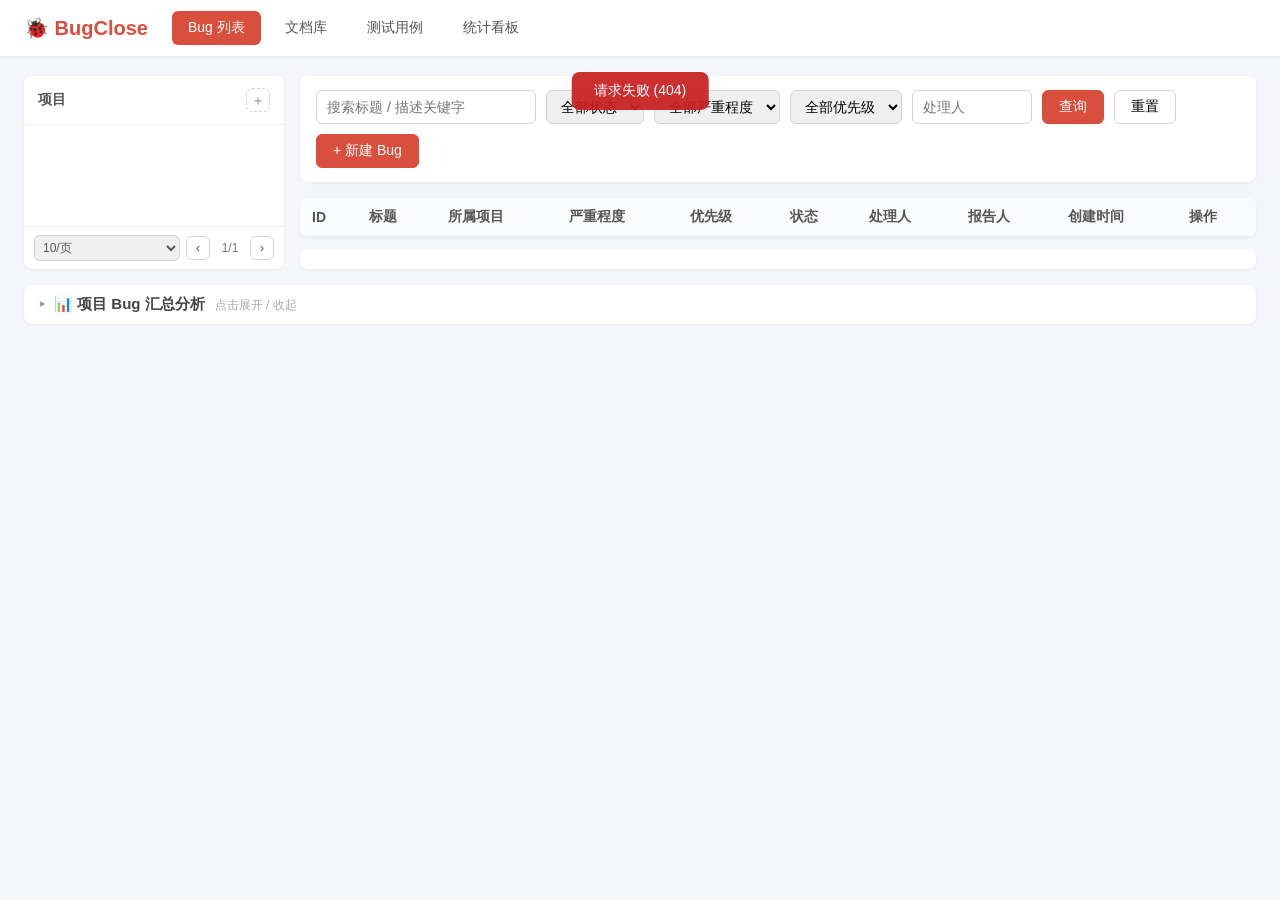
==== src/main/resources/static/index.html @ 5cdb2de3 "新增测试用例管理模块（含CSV导入、表单式详情、ESC快捷键） 后端：新增 com.bugclose.testcase 包四件套（实体/Repository/Service/Controller），/" ====
<!DOCTYPE html>
<html lang="zh-CN">
<head>
  <meta charset="UTF-8">
  <meta name="viewport" content="width=device-width, initial-scale=1.0">
  <title>BugClose - Bug 管理系统</title>
  <link rel="stylesheet" href="css/style.css?v=20260733">
</head>
<body>
  <header class="topbar">
    <h1>🐞 BugClose</h1>
    <nav>
      <button class="nav-btn active" data-view="list">Bug 列表</button>
      <button class="nav-btn" data-view="docs">文档库</button>
      <button class="nav-btn" data-view="cases">测试用例</button>
      <button class="nav-btn" data-view="dashboard">统计看板</button>
    </nav>
  </header>

  <!-- Bug 列表视图：左侧项目栏 + 右侧列表，下方项目汇总分析 -->
  <main id="viewList" class="view view-wide">
    <div class="view-with-sidebar">
    <aside class="proj-sidebar">
      <div class="proj-sidebar-head">
        <span>项目</span>
        <button id="btnNewProject" class="proj-add-btn" title="新建项目">＋</button>
      </div>
      <ul id="projList" class="proj-list"></ul>
      <div class="proj-pager">
        <select id="projPageSize" title="每页条数">
          <option value="10" selected>10/页</option>
          <option value="20">20/页</option>
          <option value="50">50/页</option>
        </select>
        <button id="projPrev" title="上一页">‹</button>
        <span id="projPageInfo">1/1</span>
        <button id="projNext" title="下一页">›</button>
      </div>
    </aside>

    <div class="list-main">
    <section class="filter-bar">
      <input type="text" id="fKeyword" placeholder="搜索标题 / 描述关键字">
      <select id="fStatus">
        <option value="">全部状态</option>
        <option value="NEW">新建</option>
        <option value="IN_PROGRESS">处理中</option>
        <option value="RESOLVED">已解决</option>
        <option value="CLOSED">已关闭</option>
      </select>
      <select id="fSeverity">
        <option value="">全部严重程度</option>
        <option value="CRITICAL">致命</option>
        <option value="HIGH">严重</option>
        <option value="MEDIUM">一般</option>
        <option value="LOW">轻微</option>
      </select>
      <select id="fPriority">
        <option value="">全部优先级</option>
        <option value="URGENT">紧急</option>
        <option value="HIGH">高</option>
        <option value="MEDIUM">中</option>
        <option value="LOW">低</option>
      </select>
      <input type="text" id="fAssignee" placeholder="处理人">
      <button id="btnSearch" class="btn btn-primary">查询</button>
      <button id="btnReset" class="btn">重置</button>
      <button id="btnNew" class="btn btn-primary">+ 新建 Bug</button>
    </section>

    <table class="bug-table">
      <thead>
        <tr>
          <th>ID</th>
          <th>标题</th>
          <th>所属项目</th>
          <th>严重程度</th>
          <th>优先级</th>
          <th>状态</th>
          <th>处理人</th>
          <th>报告人</th>
          <th>创建时间</th>
          <th>操作</th>
        </tr>
      </thead>
      <tbody id="bugTbody"></tbody>
    </table>
    <div id="bugPager" class="pager"></div>
    </div>
    </div>

    <!-- 项目 Bug 汇总分析（默认折叠，避免撑高页面） -->
    <details class="proj-summary">
      <summary>📊 项目 Bug 汇总分析<span class="summary-hint">点击展开 / 收起</span></summary>
      <div class="chart-grid">
        <section class="chart-box">
          <h3>各项目 Bug 数量</h3>
          <div id="chartProjCount" class="bar-chart"></div>
        </section>
        <section class="chart-box">
          <h3>各项目状态构成</h3>
          <div id="chartProjStatus" class="bar-chart"></div>
        </section>
        <section class="chart-box">
          <h3>各项目严重程度构成</h3>
          <div id="chartProjSeverity" class="bar-chart"></div>
        </section>
      </div>
    </details>
  </main>

  <!-- 统计看板视图 -->
  <main id="viewDashboard" class="view hidden">
    <section class="stat-cards" id="statCards"></section>
    <div class="chart-grid">
      <section class="chart-box">
        <h3>按状态分布</h3>
        <div id="chartStatus" class="bar-chart"></div>
      </section>
      <section class="chart-box">
        <h3>按严重程度分布</h3>
        <div id="chartSeverity" class="bar-chart"></div>
      </section>
      <section class="chart-box">
        <h3>按处理人分布</h3>
        <div id="chartAssignee" class="bar-chart"></div>
      </section>
    </div>
  </main>

  <!-- 文档库视图 -->
  <main id="viewDocs" class="view view-wide hidden">
    <div class="view-with-sidebar">
    <aside class="proj-sidebar">
      <div class="proj-sidebar-head">
        <span>项目</span>
        <button id="btnDocNewProject" class="proj-add-btn" title="新建项目">＋</button>
      </div>
      <ul id="docProjList" class="proj-list"></ul>
      <div class="proj-pager">
        <select id="docProjPageSize" title="每页条数">
          <option value="10" selected>10/页</option>
          <option value="20">20/页</option>
          <option value="50">50/页</option>
        </select>
        <button id="docProjPrev" title="上一页">‹</button>
        <span id="docProjPageInfo">1/1</span>
        <button id="docProjNext" title="下一页">›</button>
      </div>
    </aside>

    <div class="list-main">
    <section class="filter-bar">
      <input type="text" id="dKeyword" placeholder="搜索文档名称 / 说明关键字">
      <select id="dProject">
        <option value="">全部项目</option>
      </select>
      <select id="dCategory">
        <option value="">全部分类</option>
        <option value="REQUIREMENT">需求文档</option>
        <option value="DESIGN">设计文档</option>
        <option value="TEST">测试文档</option>
        <option value="MANUAL">操作手册</option>
        <option value="MEETING">会议纪要</option>
        <option value="OTHER">其他</option>
      </select>
      <button id="btnDocSearch" class="btn btn-primary">查询</button>
      <button id="btnDocReset" class="btn">重置</button>
      <button id="btnDocNew" class="btn btn-primary">+ 上传文档</button>
    </section>

    <table class="bug-table">
      <thead>
        <tr>
          <th class="seq-col">序号</th>
          <th>文档名称</th>
          <th>所属项目</th>
          <th>分类</th>
          <th>最新版本</th>
          <th>文件大小</th>
          <th>上传人</th>
          <th>更新时间</th>
          <th>操作</th>
        </tr>
      </thead>
      <tbody id="docTbody"></tbody>
    </table>
    <div id="docPager" class="pager"></div>
    </div>
    </div>

    <!-- 文档汇总分析（默认折叠，避免撑高页面） -->
    <details class="proj-summary">
      <summary>📊 文档汇总分析<span class="summary-hint">点击展开 / 收起</span></summary>
      <div class="chart-grid">
        <section class="chart-box">
          <h3>按分类分布</h3>
          <div id="chartDocCategory" class="bar-chart"></div>
        </section>
        <section class="chart-box">
          <h3>各项目文档数量</h3>
          <div id="chartDocProjCount" class="bar-chart"></div>
        </section>
        <section class="chart-box">
          <h3>各项目分类构成</h3>
          <div id="chartDocProjCategory" class="bar-chart"></div>
        </section>
      </div>
    </details>
  </main>

  <!-- 测试用例视图 -->
  <main id="viewCases" class="view view-wide hidden">
    <div class="view-with-sidebar">
    <aside class="proj-sidebar">
      <div class="proj-sidebar-head">
        <span>项目</span>
        <button id="btnCaseNewProject" class="proj-add-btn" title="新建项目">＋</button>
      </div>
      <ul id="caseProjList" class="proj-list"></ul>
      <div class="proj-pager">
        <select id="caseProjPageSize" title="每页条数">
          <option value="10" selected>10/页</option>
          <option value="20">20/页</option>
          <option value="50">50/页</option>
        </select>
        <button id="caseProjPrev" title="上一页">‹</button>
        <span id="caseProjPageInfo">1/1</span>
        <button id="caseProjNext" title="下一页">›</button>
      </div>
    </aside>

    <div class="list-main">
    <section class="filter-bar">
      <input type="text" id="cKeyword" placeholder="搜索用例标题 / 模块关键字">
      <select id="cProject">
        <option value="">全部项目</option>
      </select>
      <select id="cStatus">
        <option value="">全部执行状态</option>
        <option value="NOT_RUN">未执行</option>
        <option value="PASS">通过</option>
        <option value="FAIL">失败</option>
        <option value="BLOCKED">阻塞</option>
      </select>
      <select id="cPriority">
        <option value="">全部优先级</option>
        <option value="P0">P0 冒烟</option>
        <option value="P1">P1 核心</option>
        <option value="P2">P2 一般</option>
        <option value="P3">P3 边缘</option>
      </select>
      <button id="btnCaseSearch" class="btn btn-primary">查询</button>
      <button id="btnCaseReset" class="btn">重置</button>
      <button id="btnCaseImport" class="btn">⬆ 导入</button>
      <button id="btnCaseNew" class="btn btn-primary">+ 新建用例</button>
    </section>

    <table class="bug-table">
      <thead>
        <tr>
          <th>编号</th>
          <th>用例标题</th>
          <th>所属项目</th>
          <th>所属模块</th>
          <th>优先级</th>
          <th>执行状态</th>
          <th>执行人</th>
          <th>最近执行时间</th>
          <th>操作</th>
        </tr>
      </thead>
      <tbody id="caseTbody"></tbody>
    </table>
    <div id="casePager" class="pager"></div>
    </div>
    </div>

    <!-- 用例汇总分析（默认折叠，避免撑高页面） -->
    <details class="proj-summary">
      <summary>📊 用例执行汇总分析<span class="summary-hint">点击展开 / 收起</span></summary>
      <div class="chart-grid">
        <section class="chart-box">
          <h3>按执行状态分布</h3>
          <div id="chartCaseStatus" class="bar-chart"></div>
        </section>
        <section class="chart-box">
          <h3>各项目用例数量</h3>
          <div id="chartCaseProjCount" class="bar-chart"></div>
        </section>
        <section class="chart-box">
          <h3>各项目执行状态构成</h3>
          <div id="chartCaseProjStatus" class="bar-chart"></div>
        </section>
      </div>
    </details>
  </main>

  <!-- 新建/编辑弹窗 -->
  <div id="modalMask" class="modal-mask hidden">
    <div class="modal modal-lg">
      <h2 id="modalTitle">新建 Bug</h2>
      <form id="bugForm">
        <input type="hidden" id="bugId">
        <label>标题 <span class="required">*</span>
          <input type="text" id="bugTitle" required maxlength="200" placeholder="简要描述问题">
        </label>
        <label>所属项目
          <select id="bugProject">
            <option value="">未关联项目</option>
          </select>
        </label>
        <label>详细描述
          <textarea id="bugDesc" rows="4" maxlength="4000" placeholder="复现步骤、期望结果、实际结果"></textarea>
        </label>
        <div class="form-row">
          <label>影响环境 <span class="required">*</span>
            <input type="text" id="bugEnvironment" required maxlength="100" placeholder="如：生产环境、测试环境、UAT">
          </label>
          <label>影响模块 <span class="required">*</span>
            <input type="text" id="bugModule" required maxlength="100" placeholder="如：登录模块、订单中心">
          </label>
        </div>
        <div class="form-row">
          <label>严重程度
            <select id="bugSeverity">
              <option value="CRITICAL">致命</option>
              <option value="HIGH">严重</option>
              <option value="MEDIUM" selected>一般</option>
              <option value="LOW">轻微</option>
            </select>
          </label>
          <label>优先级
            <select id="bugPriority">
              <option value="URGENT">紧急</option>
              <option value="HIGH">高</option>
              <option value="MEDIUM" selected>中</option>
              <option value="LOW">低</option>
            </select>
          </label>
        </div>
        <div class="form-row">
          <label>处理人
            <input type="text" id="bugAssignee" maxlength="50" placeholder="指派给谁">
          </label>
          <label>报告人
            <input type="text" id="bugReporter" maxlength="50" placeholder="谁发现的">
          </label>
        </div>
        <label>Bug 图片（截图/现场照片，可多张，单张≤ 5MB）
          <input type="file" id="bugImageInput" class="hidden" accept="image/*" multiple>
          <div id="imageGrid" class="image-grid">
            <div id="imageAddBox" class="image-add-box" title="点击添加图片">
              <span class="image-add-icon">+</span>
              <span class="image-add-text">添加图片</span>
            </div>
          </div>
        </label>
        <div class="modal-actions">
          <button type="button" id="btnCancel" class="btn">取消</button>
          <button type="submit" class="btn btn-primary">保存</button>
        </div>
      </form>
    </div>
  </div>

  <!-- 状态流转弹窗 -->
  <div id="transMask" class="modal-mask hidden">
    <div class="modal modal-sm">
      <h2>状态流转</h2>
      <p id="transInfo" class="trans-info"></p>
      <form id="transForm">
        <input type="hidden" id="transBugId">
        <label>目标状态 <span class="required">*</span>
          <select id="transStatus" required></select>
        </label>
        <label>处理人（可选，填写则同时指派）
          <input type="text" id="transAssignee" maxlength="50" placeholder="留空则不变更">
        </label>
        <div class="modal-actions">
          <button type="button" id="btnTransCancel" class="btn">取消</button>
          <button type="submit" class="btn btn-primary">确认流转</button>
        </div>
      </form>
    </div>
  </div>

  <!-- 新建/编辑项目弹窗 -->
  <div id="projMask" class="modal-mask hidden">
    <div class="modal">
      <h2 id="projModalTitle">新建项目</h2>
      <form id="projForm">
        <input type="hidden" id="projId">
        <label>项目名称 <span class="required">*</span>
          <input type="text" id="projName" required maxlength="100" placeholder="如：商城小程序">
        </label>
        <label>项目编号
          <input type="text" id="projCode" maxlength="20" placeholder="如：MALL，作为 Bug 编号前缀（MALL-1）">
        </label>
        <label>项目描述
          <textarea id="projDesc" rows="3" maxlength="500" placeholder="项目的简要说明（可选）"></textarea>
        </label>
        <div class="modal-actions">
          <button type="button" id="btnProjCancel" class="btn">取消</button>
          <button type="submit" class="btn btn-primary">保存</button>
        </div>
      </form>
    </div>
  </div>

  <!-- Bug 详情弹窗 -->
  <div id="detailMask" class="modal-mask hidden">
    <div class="modal modal-lg">
      <h2 id="detailTitle">Bug 详情</h2>
      <div id="detailBody" class="detail-body"></div>
      <div class="modal-actions">
        <button type="button" id="btnDetailEdit" class="btn">编辑</button>
        <button type="button" id="btnDetailClose" class="btn btn-primary">关闭</button>
      </div>
    </div>
  </div>

  <div id="toast" class="toast hidden"></div>

  <!-- 上传/编辑文档弹窗 -->
  <div id="docMask" class="modal-mask hidden">
    <div class="modal">
      <h2 id="docModalTitle">上传文档</h2>
      <form id="docForm">
        <input type="hidden" id="docId">
        <label id="docFileLabel">文档文件 <span class="required">*</span>（单个≤ 50MB）
          <input type="file" id="docFile" accept=".doc,.docx,.xls,.xlsx,.ppt,.pptx,.pdf,.txt,.md,.zip,.rar,.7z,.png,.jpg">
        </label>
        <label>文档名称 <span class="required">*</span>
          <input type="text" id="docTitle" required maxlength="200" placeholder="默认取文件名，可修改">
        </label>
        <div class="form-row">
          <label>所属项目
            <select id="docProject">
              <option value="">未关联项目</option>
            </select>
          </label>
          <label>分类
            <select id="docCategory">
              <option value="REQUIREMENT">需求文档</option>
              <option value="DESIGN">设计文档</option>
              <option value="TEST">测试文档</option>
              <option value="MANUAL">操作手册</option>
              <option value="MEETING">会议纪要</option>
              <option value="OTHER" selected>其他</option>
            </select>
          </label>
        </div>
        <label>文档说明
          <textarea id="docDesc" rows="3" maxlength="1000" placeholder="文档内容的简要说明（可选）"></textarea>
        </label>
        <label id="docUploaderLabel">上传人
          <input type="text" id="docUploader" maxlength="50" placeholder="谁上传的">
        </label>
        <div class="modal-actions">
          <button type="button" id="btnDocCancel" class="btn">取消</button>
          <button type="submit" class="btn btn-primary">保存</button>
        </div>
      </form>
    </div>
  </div>

  <!-- 更新版本弹窗 -->
  <div id="docVerMask" class="modal-mask hidden">
    <div class="modal">
      <h2>更新版本</h2>
      <p id="docVerInfo" class="trans-info"></p>
      <form id="docVerForm">
        <input type="hidden" id="docVerDocId">
        <label>新版本文件 <span class="required">*</span>（单个≤ 50MB）
          <input type="file" id="docVerFile" accept=".doc,.docx,.xls,.xlsx,.ppt,.pptx,.pdf,.txt,.md,.zip,.rar,.7z,.png,.jpg" required>
        </label>
        <label>版本说明
          <input type="text" id="docVerRemark" maxlength="500" placeholder="本次更新了什么（可选）">
        </label>
        <label>上传人
          <input type="text" id="docVerUploader" maxlength="50" placeholder="谁上传的">
        </label>
        <div class="modal-actions">
          <button type="button" id="btnDocVerCancel" class="btn">取消</button>
          <button type="submit" class="btn btn-primary">上传新版本</button>
        </div>
      </form>
    </div>
  </div>

  <!-- 版本历史弹窗 -->
  <div id="docHisMask" class="modal-mask hidden">
    <div class="modal modal-lg">
      <h2 id="docHisTitle">版本历史</h2>
      <table class="bug-table doc-his-table">
        <thead>
          <tr>
            <th>版本</th>
            <th>文件名</th>
            <th>大小</th>
            <th>版本说明</th>
            <th>上传人</th>
            <th>上传时间</th>
            <th>操作</th>
          </tr>
        </thead>
        <tbody id="docHisTbody"></tbody>
      </table>
      <div class="modal-actions">
        <button type="button" id="btnDocHisClose" class="btn btn-primary">关闭</button>
      </div>
    </div>
  </div>

  <!-- 新建/编辑测试用例弹窗 -->
  <div id="caseMask" class="modal-mask hidden">
    <div class="modal modal-lg">
      <h2 id="caseModalTitle">新建用例</h2>
      <form id="caseForm">
        <input type="hidden" id="caseId">
        <label>用例标题 <span class="required">*</span>
          <input type="text" id="caseTitle" required maxlength="200" placeholder="简要描述验证点，如：登录-密码错误提示">
        </label>
        <div class="form-row">
          <label>所属项目
            <select id="caseProject">
              <option value="">未关联项目</option>
            </select>
          </label>
          <label>所属模块
            <input type="text" id="caseModule" maxlength="100" placeholder="如：登录模块、订单中心">
          </label>
        </div>
        <div class="form-row">
          <label>优先级
            <select id="casePriority">
              <option value="P0">P0 冒烟</option>
              <option value="P1">P1 核心</option>
              <option value="P2" selected>P2 一般</option>
              <option value="P3">P3 边缘</option>
            </select>
          </label>
          <label>编写人
            <input type="text" id="caseDesigner" maxlength="50" placeholder="谁编写的">
          </label>
        </div>
        <label>前置条件
          <textarea id="casePrecondition" rows="2" maxlength="1000" placeholder="执行前需满足的条件，如：已注册账号并处于登出状态"></textarea>
        </label>
        <label>测试步骤
          <textarea id="caseSteps" rows="4" maxlength="4000" placeholder="1. 打开登录页
2. 输入错误密码
3. 点击登录"></textarea>
        </label>
        <label>预期结果
          <textarea id="caseExpected" rows="3" maxlength="4000" placeholder="提示「账号或密码错误」，不进入首页"></textarea>
        </label>
        <div class="modal-actions">
          <button type="button" id="btnCaseCancel" class="btn">取消</button>
          <button type="submit" class="btn btn-primary">保存</button>
        </div>
      </form>
    </div>
  </div>

  <!-- 执行用例弹窗 -->
  <div id="caseExecMask" class="modal-mask hidden">
    <div class="modal">
      <h2>执行用例</h2>
      <p id="caseExecInfo" class="trans-info"></p>
      <form id="caseExecForm">
        <input type="hidden" id="caseExecId">
        <label>执行结果 <span class="required">*</span>
          <select id="caseExecStatus" required>
            <option value="PASS">通过</option>
            <option value="FAIL">失败</option>
            <option value="BLOCKED">阻塞</option>
            <option value="NOT_RUN">重置为未执行</option>
          </select>
        </label>
        <label>实际结果 / 备注
          <textarea id="caseExecResult" rows="3" maxlength="4000" placeholder="实际表现、失败原因或阻塞说明（可选）"></textarea>
        </label>
        <label>执行人
          <input type="text" id="caseExecutor" maxlength="50" placeholder="谁执行的">
        </label>
        <div class="modal-actions">
          <button type="button" id="btnCaseExecCancel" class="btn">取消</button>
          <button type="submit" class="btn btn-primary">提交结果</button>
        </div>
      </form>
    </div>
  </div>

  <!-- 用例详情弹窗 -->
  <div id="caseDetailMask" class="modal-mask hidden">
    <div class="modal modal-lg">
      <h2 id="caseDetailTitle">用例详情</h2>
      <div id="caseDetailBody" class="detail-body"></div>
      <div class="modal-actions">
        <button type="button" id="btnCaseDetailExec" class="btn">执行</button>
        <button type="button" id="btnCaseDetailEdit" class="btn">编辑</button>
        <button type="button" id="btnCaseDetailClose" class="btn btn-primary">关闭</button>
      </div>
    </div>
  </div>

  <!-- 导入用例弹窗 -->
  <div id="caseImportMask" class="modal-mask hidden">
    <div class="modal modal-lg">
      <h2>导入用例</h2>
      <div class="import-steps">
        <p>1．下载模板，按模板格式填写用例数据（CSV，可用 Excel/WPS 编辑后另存为 CSV）
          <button type="button" id="btnCaseTemplate" class="btn btn-sm">⬇ 下载导入模板</button>
        </p>
        <p>2．选择填好的文件，预览确认后点「确认导入」（单次最多 500 条）
          <input type="file" id="caseImportFile" accept=".csv">
        </p>
      </div>
      <div id="caseImportPreviewWrap" class="import-preview hidden">
        <p id="caseImportSummary" class="trans-info"></p>
        <table class="bug-table">
          <thead>
            <tr>
              <th class="seq-col">行号</th>
              <th>用例标题</th>
              <th>所属项目</th>
              <th>所属模块</th>
              <th>优先级</th>
              <th>前置条件</th>
              <th>测试步骤</th>
              <th>预期结果</th>
              <th>编写人</th>
            </tr>
          </thead>
          <tbody id="caseImportTbody"></tbody>
        </table>
      </div>
      <div class="modal-actions">
        <button type="button" id="btnCaseImportCancel" class="btn">取消</button>
        <button type="button" id="btnCaseImportConfirm" class="btn btn-primary" disabled>确认导入</button>
      </div>
    </div>
  </div>

  <!-- 图片大图预览：会叠加在其他弹窗之上，需位于 DOM 最后保证 ESC 先关它 -->
  <div id="imgPreviewMask" class="modal-mask hidden">
    <img id="imgPreviewLarge" class="img-preview-large" alt="图片预览">
  </div>

  <script src="js/app.js?v=20260733"></script>
</body>
</html>
---- src/main/resources/static/css/style.css ----
/* ===== 全局 ===== */
* { box-sizing: border-box; margin: 0; padding: 0; }
body {
  font-family: "Microsoft YaHei", "Segoe UI", sans-serif;
  background: #f4f6f9;
  color: #333;
  font-size: 14px;
}
.hidden { display: none !important; }

/* ===== 顶栏 ===== */
.topbar {
  display: flex;
  align-items: center;
  gap: 24px;
  padding: 0 24px;
  height: 56px;
  background: #fff;
  box-shadow: 0 1px 4px rgba(0,0,0,.08);
  position: sticky;
  top: 0;
  z-index: 10;
}
.topbar h1 { font-size: 20px; color: #d94f3d; }
.topbar nav { display: flex; gap: 8px; flex: 1; }
.nav-btn {
  border: none;
  background: transparent;
  padding: 8px 16px;
  font-size: 14px;
  cursor: pointer;
  border-radius: 6px;
  color: #555;
}
.nav-btn:hover { background: #f0f2f5; }
.nav-btn.active { background: #d94f3d; color: #fff; }

/* ===== 按钮 ===== */
.btn {
  padding: 7px 16px;
  border: 1px solid #d0d5dd;
  background: #fff;
  border-radius: 6px;
  cursor: pointer;
  font-size: 14px;
  transition: all .15s;
}
.btn:hover { border-color: #d94f3d; color: #d94f3d; }
.btn-primary {
  background: #d94f3d;
  border-color: #d94f3d;
  color: #fff;
}
.btn-primary:hover { background: #c2402f; color: #fff; }
.btn-sm { padding: 3px 10px; font-size: 12px; }
.btn-danger:hover { border-color: #e02424; color: #e02424; }

/* ===== 视图容器 ===== */
.view { padding: 20px 24px; max-width: 1280px; margin: 0 auto; }
.view-wide { max-width: 1720px; }

/* Bug 列表：左侧项目栏 + 右侧列表（两列等高拉伸，底部对齐） */
.view-with-sidebar { display: flex; gap: 16px; align-items: stretch; }
.list-main { flex: 1; min-width: 0; display: flex; flex-direction: column; }
.list-main .pager { margin-top: auto; }
.list-main .bug-table { margin-bottom: 12px; }

/* ===== 筛选栏 ===== */
.filter-bar {
  display: flex;
  gap: 10px;
  flex-wrap: wrap;
  background: #fff;
  padding: 14px 16px;
  border-radius: 8px;
  margin-bottom: 16px;
  box-shadow: 0 1px 3px rgba(0,0,0,.06);
}
.filter-bar input, .filter-bar select {
  padding: 7px 10px;
  border: 1px solid #d0d5dd;
  border-radius: 6px;
  font-size: 14px;
  outline: none;
}
.filter-bar input:focus, .filter-bar select:focus { border-color: #d94f3d; }
#fKeyword { width: 220px; }
#fAssignee { width: 120px; }

/* ===== 表格 ===== */
.bug-table {
  width: 100%;
  border-collapse: collapse;
  background: #fff;
  border-radius: 8px;
  overflow: hidden;
  box-shadow: 0 1px 3px rgba(0,0,0,.06);
}
.bug-table th, .bug-table td {
  padding: 10px 12px;
  text-align: left;
  border-bottom: 1px solid #eef0f3;
}
.bug-table th { background: #fafbfc; font-weight: 600; color: #555; white-space: nowrap; }
.bug-table tbody tr { height: 43px; }
.bug-table tbody tr:hover { background: #fdf6f5; }
.bug-table tbody tr.filler-row:hover, .bug-table tbody tr.empty-row:hover { background: transparent; }
.empty-row td { text-align: center; color: #999; }
.bug-title-cell { max-width: 380px; overflow: hidden; text-overflow: ellipsis; white-space: nowrap; }
.seq-col { width: 56px; text-align: center; color: #888; }
.empty-tip { text-align: center; color: #999; padding: 40px 0; }

/* ===== 分页栏 ===== */
.pager {
  display: flex;
  align-items: center;
  justify-content: flex-end;
  gap: 8px;
  background: #fff;
  padding: 10px 16px;
  border-radius: 8px;
  margin-top: 12px;
  box-shadow: 0 1px 3px rgba(0,0,0,.06);
}
.pager-total { color: #888; font-size: 13px; margin-right: auto; }
.pager-size {
  padding: 5px 8px;
  border: 1px solid #d0d5dd;
  border-radius: 6px;
  font-size: 13px;
  outline: none;
}
.pager-btn {
  min-width: 30px;
  height: 30px;
  padding: 0 9px;
  border: 1px solid #d0d5dd;
  background: #fff;
  border-radius: 6px;
  cursor: pointer;
  font-size: 13px;
  color: #444;
  transition: all .15s;
}
.pager-btn:hover:not(:disabled) { border-color: #d94f3d; color: #d94f3d; }
.pager-btn.active { background: #d94f3d; border-color: #d94f3d; color: #fff; }
.pager-btn:disabled { color: #bbb; cursor: not-allowed; background: #f7f8fa; }
.pager-ellipsis { color: #999; padding: 0 2px; }

/* ===== 标签 ===== */
.tag {
  display: inline-block;
  padding: 2px 10px;
  border-radius: 10px;
  font-size: 12px;
  white-space: nowrap;
}
.sev-CRITICAL { background: #fde8e8; color: #c81e1e; }
.sev-HIGH     { background: #fef3e2; color: #c2710c; }
.sev-MEDIUM   { background: #e8f1fd; color: #1a56db; }
.sev-LOW      { background: #eef2f5; color: #64748b; }

.pri-URGENT { background: #fde8e8; color: #c81e1e; }
.pri-HIGH   { background: #fef3e2; color: #c2710c; }
.pri-MEDIUM { background: #e8f1fd; color: #1a56db; }
.pri-LOW    { background: #eef2f5; color: #64748b; }

.st-NEW         { background: #e8f1fd; color: #1a56db; }
.st-IN_PROGRESS { background: #fef3e2; color: #c2710c; }
.st-RESOLVED    { background: #e6f6ec; color: #05803c; }
.st-CLOSED      { background: #eef2f5; color: #64748b; }

.proj-tag   { background: #f3e8fd; color: #7e22ce; }
.proj-count { background: #e8f1fd; color: #1a56db; font-weight: 600; }
.proj-count.zero { background: #eef2f5; color: #94a3b8; font-weight: 400; }

/* 文档库：分类标签配色 */
.doc-cat-REQUIREMENT { background: #e8f1fd; color: #1a56db; }
.doc-cat-DESIGN      { background: #f3e8fd; color: #7e22ce; }
.doc-cat-TEST        { background: #e6f7ee; color: #05803c; }
.doc-cat-MANUAL      { background: #fef3e2; color: #c2710c; }
.doc-cat-MEETING     { background: #fdf0e8; color: #b45309; }
.doc-cat-OTHER       { background: #eef2f5; color: #64748b; }

/* 版本历史：最新版本标记与弹窗内表格 */
.doc-latest { background: #e6f7ee; color: #05803c; font-size: 12px; }
.doc-his-table { margin-top: 12px; }

/* 测试用例：执行状态标签配色 */
.cs-NOT_RUN { background: #eef2f5; color: #64748b; }
.cs-PASS    { background: #e6f7ee; color: #05803c; }
.cs-FAIL    { background: #fde8e8; color: #c81e1e; }
.cs-BLOCKED { background: #fef3e2; color: #c2710c; }

/* 测试用例：优先级标签配色 */
.cp-P0 { background: #fde8e8; color: #c81e1e; }
.cp-P1 { background: #fdf0e8; color: #e8705f; }
.cp-P2 { background: #e8f1fd; color: #1a56db; }
.cp-P3 { background: #eef2f5; color: #94a3b8; }

/* ===== 用例导入弹窗 ===== */
.import-steps p { margin-bottom: 12px; color: #444; line-height: 1.8; }
.import-steps .btn-sm { margin-left: 8px; }
.import-steps input[type="file"] { display: block; margin-top: 6px; font-size: 13px; }
.import-preview { max-height: 320px; overflow: auto; border: 1px solid #e5e7eb; border-radius: 6px; padding: 10px; margin-top: 4px; }
.import-preview .bug-table td { white-space: nowrap; max-width: 180px; overflow: hidden; text-overflow: ellipsis; }
.import-row-error td { background: #fde8e8; }
.import-error-text { color: #c81e1e; }

/* ===== 用例详情弹窗：与新建表单一致的展现 ===== */
.detail-field { display: block; margin-bottom: 12px; font-weight: 600; color: #444; font-size: 14px; }
.detail-field-box {
  margin-top: 5px;
  padding: 8px 10px;
  border: 1px solid #e3e7ee;
  border-radius: 6px;
  background: #f8f9fa;
  font-size: 14px;
  font-weight: 400;
  color: #333;
  min-height: 36px;
}
.detail-field-multi { white-space: pre-wrap; min-height: 64px; }
.detail-section-title {
  margin: 18px 0 12px;
  padding-top: 14px;
  border-top: 1px dashed #e0e3e8;
  font-weight: 600;
  font-size: 13px;
  color: #d94f3d;
}

/* ===== 左侧项目栏 ===== */
.proj-sidebar {
  width: 260px;
  flex-shrink: 0;
  background: #fff;
  border-radius: 8px;
  box-shadow: 0 1px 3px rgba(0,0,0,.06);
  display: flex;
  flex-direction: column;
}
.proj-sidebar-head {
  display: flex;
  align-items: center;
  justify-content: space-between;
  padding: 12px 14px;
  border-bottom: 1px solid #eef0f3;
  font-weight: 600;
  color: #555;
}
.proj-add-btn {
  width: 24px;
  height: 24px;
  border: 1px dashed #d0d5dd;
  border-radius: 6px;
  background: transparent;
  color: #888;
  font-size: 14px;
  line-height: 1;
  cursor: pointer;
  transition: all .15s;
}
.proj-add-btn:hover { border-color: #d94f3d; color: #d94f3d; }
.proj-list { list-style: none; padding: 8px; overflow-y: auto; flex: 1; }
.proj-item {
  display: flex;
  align-items: center;
  gap: 6px;
  padding: 8px 10px;
  border-radius: 6px;
  cursor: pointer;
  color: #444;
  transition: background .15s;
}
.proj-item:hover { background: #f5f6f8; }
.proj-item.active { background: #fdeeec; color: #d94f3d; font-weight: 600; }
.proj-item-name {
  flex: 1;
  min-width: 0;
  overflow: hidden;
  text-overflow: ellipsis;
  white-space: nowrap;
}
.proj-item-count {
  font-size: 12px;
  background: #e8f1fd;
  color: #1a56db;
  border-radius: 10px;
  padding: 1px 8px;
  font-weight: 600;
  flex-shrink: 0;
}
.proj-item-count.zero { background: #eef2f5; color: #94a3b8; font-weight: 400; }
/* 悬停时计数换成编辑/删除操作 */
.proj-item-ops { display: none; gap: 2px; flex-shrink: 0; }
.proj-item:hover .proj-item-count { display: none; }
.proj-item:hover .proj-item-ops { display: flex; }
.proj-item-ops button {
  width: 22px;
  height: 22px;
  border: none;
  border-radius: 4px;
  background: transparent;
  color: #888;
  font-size: 13px;
  line-height: 1;
  cursor: pointer;
}
.proj-item-ops button:hover { background: #fff; color: #d94f3d; }
.proj-list-empty { padding: 14px 10px; color: #aaa; font-size: 13px; text-align: center; list-style: none; }

/* 侧栏分页（固定贴底，与右侧分页栏底部对齐） */
.proj-pager {
  display: flex;
  align-items: center;
  gap: 6px;
  padding: 8px 10px;
  border-top: 1px solid #eef0f3;
  margin-top: auto;
}
.proj-pager select {
  flex: 1;
  min-width: 0;
  padding: 4px 4px;
  border: 1px solid #d0d5dd;
  border-radius: 6px;
  font-size: 12px;
  outline: none;
  color: #555;
}
.proj-pager button {
  width: 24px;
  height: 24px;
  border: 1px solid #d0d5dd;
  border-radius: 6px;
  background: #fff;
  cursor: pointer;
  color: #555;
  line-height: 1;
  transition: all .15s;
}
.proj-pager button:hover:not(:disabled) { border-color: #d94f3d; color: #d94f3d; }
.proj-pager button:disabled { color: #ccc; cursor: not-allowed; }
#projPageInfo { font-size: 12px; color: #777; min-width: 28px; text-align: center; }

/* ===== 操作列 ===== */
.op-cell { white-space: nowrap; display: flex; gap: 6px; }

/* ===== 弹窗 ===== */
.modal-mask {
  position: fixed;
  inset: 0;
  background: rgba(0,0,0,.45);
  display: flex;
  align-items: center;
  justify-content: center;
  z-index: 100;
}
.modal {
  background: #fff;
  border-radius: 10px;
  padding: 24px;
  width: 520px;
  max-width: 92vw;
  max-height: 88vh;
  overflow-y: auto;
}
.modal-sm { width: 400px; }
.modal-lg { width: 760px; }
.modal-lg textarea { min-height: 120px; }
.modal h2 { font-size: 17px; margin-bottom: 16px; }
.modal label {
  display: block;
  margin-bottom: 12px;
  font-weight: 600;
  color: #444;
}
.modal input[type=text], .modal textarea, .modal select {
  display: block;
  width: 100%;
  margin-top: 5px;
  padding: 8px 10px;
  border: 1px solid #d0d5dd;
  border-radius: 6px;
  font-size: 14px;
  font-weight: 400;
  font-family: inherit;
  outline: none;
}
.modal input:focus, .modal textarea:focus, .modal select:focus { border-color: #d94f3d; }
.form-row { display: flex; gap: 14px; }
.form-row label { flex: 1; }
.form-row .detail-field { flex: 1; }
.required { color: #e02424; }
.modal-actions {
  display: flex;
  justify-content: flex-end;
  gap: 10px;
  margin-top: 18px;
}
.trans-info { margin-bottom: 14px; color: #666; }

/* ===== 图片上传区 ===== */
.image-grid {
  display: flex;
  flex-wrap: wrap;
  gap: 10px;
  margin-top: 8px;
}
.image-add-box {
  width: 96px;
  height: 96px;
  border: 2px dashed #d0d5dd;
  border-radius: 8px;
  display: flex;
  flex-direction: column;
  align-items: center;
  justify-content: center;
  cursor: pointer;
  color: #999;
  transition: all .15s;
  user-select: none;
}
.image-add-box:hover { border-color: #d94f3d; color: #d94f3d; }
.image-add-icon { font-size: 26px; line-height: 1; font-weight: 300; }
.image-add-text { font-size: 12px; margin-top: 4px; font-weight: 400; }
.image-item {
  position: relative;
  width: 96px;
  height: 96px;
  border: 1px solid #e5e7eb;
  border-radius: 8px;
  background: #fafbfc;
  overflow: hidden;
}
/* 缩略图按原始宽高比完整展示，不裁切 */
.image-item img {
  width: 100%;
  height: 100%;
  object-fit: contain;
  display: block;
  cursor: zoom-in;
}
.image-item.uploading::after {
  content: '上传中…';
  position: absolute;
  inset: 0;
  display: flex;
  align-items: center;
  justify-content: center;
  background: rgba(255,255,255,.75);
  font-size: 12px;
  color: #666;
}
.image-remove {
  position: absolute;
  top: 2px;
  right: 2px;
  width: 20px;
  height: 20px;
  border: none;
  border-radius: 50%;
  background: rgba(0,0,0,.55);
  color: #fff;
  font-size: 12px;
  line-height: 20px;
  text-align: center;
  cursor: pointer;
  padding: 0;
}
.image-remove:hover { background: #e02424; }

/* 大图预览：按原比例完整展示 */
.img-preview-large {
  max-width: 90vw;
  max-height: 88vh;
  border-radius: 8px;
  cursor: zoom-out;
  background: #fff;
}

/* ===== Bug 详情 ===== */
.detail-row {
  display: flex;
  margin-bottom: 12px;
  font-size: 14px;
}
.detail-label {
  width: 90px;
  flex-shrink: 0;
  color: #888;
  font-weight: 600;
}
.detail-value { color: #333; word-break: break-all; }
.detail-desc {
  white-space: pre-wrap;
  background: #f8f9fa;
  border: 1px solid #eef0f2;
  border-radius: 6px;
  padding: 10px 12px;
  line-height: 1.6;
  max-height: 220px;
  overflow-y: auto;
}
.detail-empty { color: #aaa; }

/* ===== 统计看板 ===== */
.stat-cards {
  display: grid;
  grid-template-columns: repeat(auto-fit, minmax(150px, 1fr));
  gap: 14px;
  margin-bottom: 20px;
}
.stat-card {
  background: #fff;
  border-radius: 8px;
  padding: 18px;
  text-align: center;
  box-shadow: 0 1px 3px rgba(0,0,0,.06);
}
.stat-card .num { font-size: 28px; font-weight: 700; }
.stat-card .label { color: #777; margin-top: 4px; }

.chart-grid {
  display: grid;
  grid-template-columns: repeat(auto-fit, minmax(320px, 1fr));
  gap: 16px;
}
.chart-box {
  background: #fff;
  border-radius: 8px;
  padding: 18px;
  box-shadow: 0 1px 3px rgba(0,0,0,.06);
}
.chart-box h3 { font-size: 15px; margin-bottom: 14px; color: #444; }

.bar-row { display: flex; align-items: center; gap: 8px; margin-bottom: 10px; }
.bar-label { width: 70px; text-align: right; color: #666; font-size: 13px; flex-shrink: 0; overflow: hidden; text-overflow: ellipsis; white-space: nowrap; }
.bar-track { flex: 1; background: #f0f2f5; border-radius: 4px; height: 20px; overflow: hidden; }
.bar-fill {
  height: 100%;
  background: linear-gradient(90deg, #e8705f, #d94f3d);
  border-radius: 4px;
  transition: width .4s;
  min-width: 2px;
}
.bar-fill.zero { background: transparent; }
.bar-count { width: 36px; font-size: 13px; color: #444; }

/* ===== 项目 Bug 汇总分析（可折叠，默认收起避免撑高页面） ===== */
.proj-summary { margin-top: 16px; }
.proj-summary > summary {
  font-size: 15px;
  color: #444;
  font-weight: 600;
  cursor: pointer;
  user-select: none;
  padding: 10px 14px;
  background: #fff;
  border-radius: 8px;
  box-shadow: 0 1px 3px rgba(0,0,0,.06);
  list-style: none;
}
.proj-summary > summary::-webkit-details-marker { display: none; }
.proj-summary > summary::before { content: '▸'; margin-right: 8px; color: #999; transition: transform .15s; display: inline-block; }
.proj-summary[open] > summary::before { transform: rotate(90deg); }
.proj-summary > summary:hover { color: #1a56db; }
.proj-summary .summary-hint { font-size: 12px; font-weight: 400; color: #aaa; margin-left: 10px; }
.proj-summary[open] > summary { margin-bottom: 12px; }
.stack-legend {
  display: flex;
  flex-wrap: wrap;
  gap: 12px;
  font-size: 12px;
  color: #666;
  margin-bottom: 12px;
}
.legend-dot {
  display: inline-block;
  width: 10px;
  height: 10px;
  border-radius: 2px;
  margin-right: 4px;
  vertical-align: -1px;
}
.stack-fill {
  display: flex;
  height: 100%;
  border-radius: 4px;
  overflow: hidden;
  min-width: 2px;
}
.chart-empty { color: #aaa; text-align: center; padding: 20px 0; font-size: 13px; }

/* ===== Toast ===== */
.toast {
  position: fixed;
  top: 72px;
  left: 50%;
  transform: translateX(-50%);
  background: rgba(40,40,40,.9);
  color: #fff;
  padding: 10px 22px;
  border-radius: 8px;
  z-index: 200;
  font-size: 14px;
}
.toast.error { background: rgba(200,30,30,.92); }
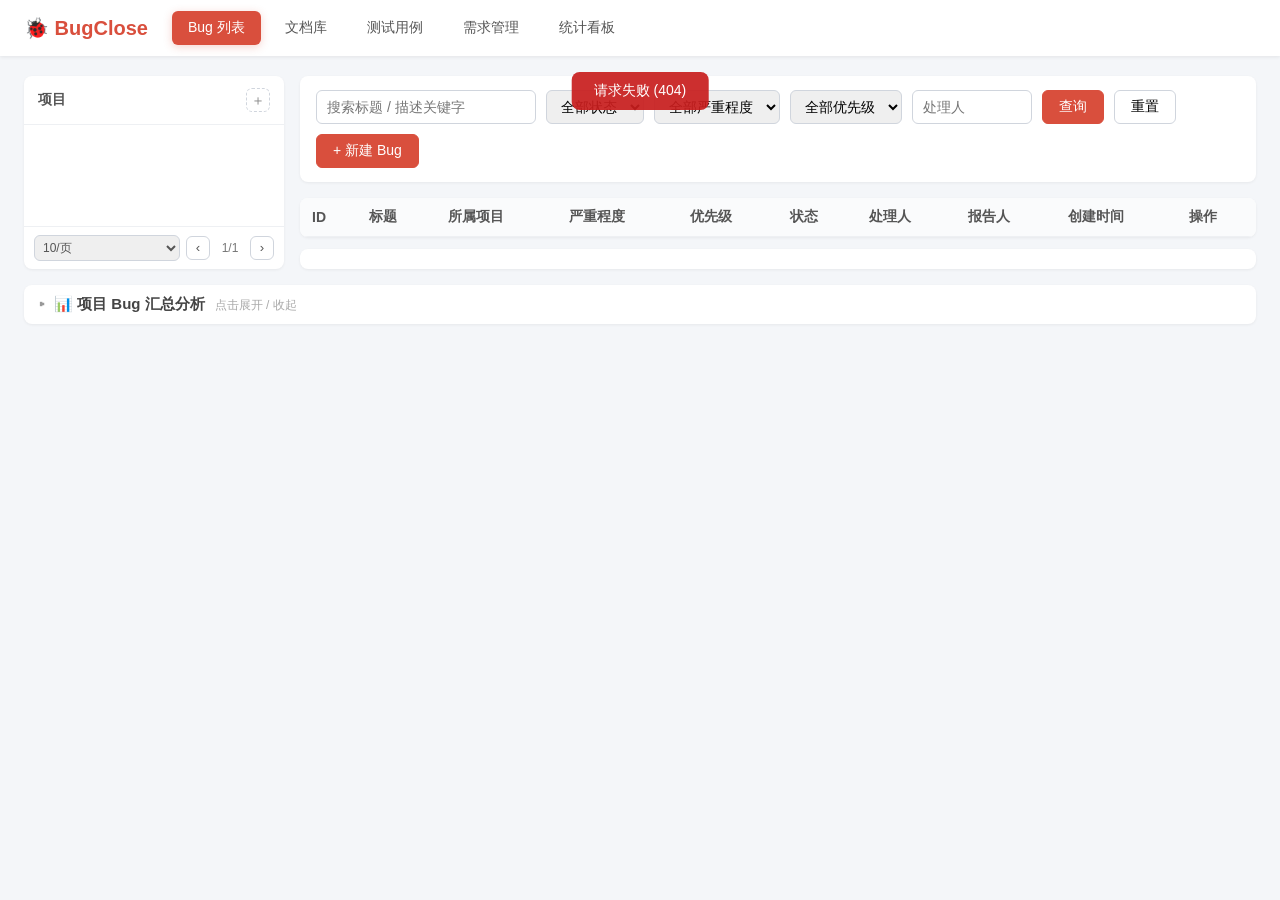
==== commit 6b80a244: "新增需求管理模块（含前后端完整实现、视图切换动画优化） - 新增需求实体、Repository、Service、Controller 完整后端 - 支持按项目/状态/优先级/所属期/关键字筛选搜索 -" ====
--- a/src/main/resources/static/index.html
+++ b/src/main/resources/static/index.html
@@ -13,6 +13,7 @@
       <button class="nav-btn active" data-view="list">Bug 列表</button>
       <button class="nav-btn" data-view="docs">文档库</button>
       <button class="nav-btn" data-view="cases">测试用例</button>
+      <button class="nav-btn" data-view="requirements">需求管理</button>
       <button class="nav-btn" data-view="dashboard">统计看板</button>
     </nav>
   </header>
@@ -296,8 +297,98 @@
     </details>
   </main>
 
+  <!-- 需求管理视图 -->
+  <main id="viewRequirements" class="view view-wide hidden">
+    <div class="view-with-sidebar">
+    <aside class="proj-sidebar">
+      <div class="proj-sidebar-head">
+        <span>项目</span>
+        <button id="btnReqNewProject" class="proj-add-btn" title="新建项目">＋</button>
+      </div>
+      <ul id="reqProjList" class="proj-list"></ul>
+      <div class="proj-pager">
+        <select id="reqProjPageSize" title="每页条数">
+          <option value="10" selected>10/页</option>
+          <option value="20">20/页</option>
+          <option value="50">50/页</option>
+        </select>
+        <button id="reqProjPrev" title="上一页">‹</button>
+        <span id="reqProjPageInfo">1/1</span>
+        <button id="reqProjNext" title="下一页">›</button>
+      </div>
+    </aside>
+
+    <div class="list-main">
+    <section class="filter-bar">
+      <input type="text" id="reqKeyword" placeholder="搜索需求标题 / 模块关键字">
+      <select id="reqProject">
+        <option value="">全部项目</option>
+      </select>
+      <select id="reqStatus">
+        <option value="">全部状态</option>
+        <option value="DRAFT">草稿</option>
+        <option value="REVIEWING">评审中</option>
+        <option value="APPROVED">已确认</option>
+        <option value="IN_PROGRESS">开发中</option>
+        <option value="COMPLETED">已完成</option>
+        <option value="REJECTED">已拒绝</option>
+      </select>
+      <select id="reqPriority">
+        <option value="">全部优先级</option>
+        <option value="P0">P0 必须</option>
+        <option value="P1">P1 核心</option>
+        <option value="P2">P2 一般</option>
+        <option value="P3">P3 边缘</option>
+      </select>
+      <input type="text" id="reqPeriod" list="reqPeriodList" placeholder="按期筛选">
+      <datalist id="reqPeriodList"></datalist>
+      <button id="reqSearch" class="btn btn-primary">查询</button>
+      <button id="reqReset" class="btn">重置</button>
+      <button id="reqCreate" class="btn btn-primary">+ 新建需求</button>
+    </section>
+
+    <table class="bug-table">
+      <thead>
+        <tr>
+          <th>编号</th>
+          <th>需求标题</th>
+          <th>所属项目</th>
+          <th>所属期</th>
+          <th>所属模块</th>
+          <th>优先级</th>
+          <th>状态</th>
+          <th>提出人</th>
+          <th>操作</th>
+        </tr>
+      </thead>
+      <tbody id="reqTbody"></tbody>
+    </table>
+    <div id="reqPager" class="pager"></div>
+    </div>
+    </div>
+
+    <!-- 需求汇总分析（默认折叠，避免撑高页面） -->
+    <details class="proj-summary">
+      <summary>📊 需求汇总分析<span class="summary-hint">点击展开 / 收起</span></summary>
+      <div class="chart-grid">
+        <section class="chart-box">
+          <h3>按状态分布</h3>
+          <div id="chartReqStatus" class="bar-chart"></div>
+        </section>
+        <section class="chart-box">
+          <h3>各项目需求数量</h3>
+          <div id="chartReqProjCount" class="bar-chart"></div>
+        </section>
+        <section class="chart-box">
+          <h3>各项目状态构成</h3>
+          <div id="chartReqProjStatus" class="bar-chart"></div>
+        </section>
+      </div>
+    </details>
+  </main>
+
   <!-- 新建/编辑弹窗 -->
-  <div id="modalMask" class="modal-mask hidden">
+  <div id="modalMask" class="modal-mask">
     <div class="modal modal-lg">
       <h2 id="modalTitle">新建 Bug</h2>
       <form id="bugForm">
@@ -365,7 +456,7 @@
   </div>
 
   <!-- 状态流转弹窗 -->
-  <div id="transMask" class="modal-mask hidden">
+  <div id="transMask" class="modal-mask">
     <div class="modal modal-sm">
       <h2>状态流转</h2>
       <p id="transInfo" class="trans-info"></p>
@@ -386,7 +477,7 @@
   </div>
 
   <!-- 新建/编辑项目弹窗 -->
-  <div id="projMask" class="modal-mask hidden">
+  <div id="projMask" class="modal-mask">
     <div class="modal">
       <h2 id="projModalTitle">新建项目</h2>
       <form id="projForm">
@@ -409,7 +500,7 @@
   </div>
 
   <!-- Bug 详情弹窗 -->
-  <div id="detailMask" class="modal-mask hidden">
+  <div id="detailMask" class="modal-mask">
     <div class="modal modal-lg">
       <h2 id="detailTitle">Bug 详情</h2>
       <div id="detailBody" class="detail-body"></div>
@@ -420,10 +511,10 @@
     </div>
   </div>
 
-  <div id="toast" class="toast hidden"></div>
+  <div id="toast" class="toast"></div>
 
   <!-- 上传/编辑文档弹窗 -->
-  <div id="docMask" class="modal-mask hidden">
+  <div id="docMask" class="modal-mask">
     <div class="modal">
       <h2 id="docModalTitle">上传文档</h2>
       <form id="docForm">
@@ -466,7 +557,7 @@
   </div>
 
   <!-- 更新版本弹窗 -->
-  <div id="docVerMask" class="modal-mask hidden">
+  <div id="docVerMask" class="modal-mask">
     <div class="modal">
       <h2>更新版本</h2>
       <p id="docVerInfo" class="trans-info"></p>
@@ -490,7 +581,7 @@
   </div>
 
   <!-- 版本历史弹窗 -->
-  <div id="docHisMask" class="modal-mask hidden">
+  <div id="docHisMask" class="modal-mask">
     <div class="modal modal-lg">
       <h2 id="docHisTitle">版本历史</h2>
       <table class="bug-table doc-his-table">
@@ -514,7 +605,7 @@
   </div>
 
   <!-- 新建/编辑测试用例弹窗 -->
-  <div id="caseMask" class="modal-mask hidden">
+  <div id="caseMask" class="modal-mask">
     <div class="modal modal-lg">
       <h2 id="caseModalTitle">新建用例</h2>
       <form id="caseForm">
@@ -565,7 +656,7 @@
   </div>
 
   <!-- 执行用例弹窗 -->
-  <div id="caseExecMask" class="modal-mask hidden">
+  <div id="caseExecMask" class="modal-mask">
     <div class="modal">
       <h2>执行用例</h2>
       <p id="caseExecInfo" class="trans-info"></p>
@@ -594,7 +685,7 @@
   </div>
 
   <!-- 用例详情弹窗 -->
-  <div id="caseDetailMask" class="modal-mask hidden">
+  <div id="caseDetailMask" class="modal-mask">
     <div class="modal modal-lg">
       <h2 id="caseDetailTitle">用例详情</h2>
       <div id="caseDetailBody" class="detail-body"></div>
@@ -606,8 +697,84 @@
     </div>
   </div>
 
+  <!-- 新建/编辑需求弹窗 -->
+  <div id="reqMask" class="modal-mask">
+    <div class="modal modal-lg">
+      <h2 id="reqModalTitle">新建需求</h2>
+      <form id="reqForm">
+        <input type="hidden" id="rId">
+        <label>需求标题 <span class="required">*</span>
+          <input type="text" id="rTitle" required maxlength="200" placeholder="简要描述需求，如：支持用户注册功能">
+        </label>
+        <div class="form-row">
+          <label>所属项目
+            <select id="rProject">
+              <option value="">未关联项目</option>
+            </select>
+          </label>
+          <label>所属期
+            <input type="text" id="rPeriod" list="rPeriodList" maxlength="50" placeholder="如：一期">
+            <datalist id="rPeriodList"></datalist>
+          </label>
+        </div>
+        <div class="form-row">
+          <label>优先级
+            <select id="rPriority">
+              <option value="P0">P0 必须</option>
+              <option value="P1">P1 核心</option>
+              <option value="P2" selected>P2 一般</option>
+              <option value="P3">P3 边缘</option>
+            </select>
+          </label>
+          <label>状态
+            <select id="rStatus">
+              <option value="DRAFT" selected>草稿</option>
+              <option value="REVIEWING">评审中</option>
+              <option value="APPROVED">已确认</option>
+              <option value="IN_PROGRESS">开发中</option>
+              <option value="COMPLETED">已完成</option>
+              <option value="REJECTED">已拒绝</option>
+            </select>
+          </label>
+        </div>
+        <div class="form-row">
+          <label>所属模块
+            <input type="text" id="rModule" maxlength="100" placeholder="如：用户模块、订单中心">
+          </label>
+          <label>提出人
+            <input type="text" id="rProposer" maxlength="50" placeholder="谁提出的">
+          </label>
+        </div>
+        <div class="form-row">
+          <label>负责人
+            <input type="text" id="rAssignee" maxlength="50" placeholder="指派给谁">
+          </label>
+        </div>
+        <label>需求描述
+          <textarea id="rDescription" rows="4" maxlength="4000" placeholder="详细描述需求内容、验收标准等"></textarea>
+        </label>
+        <div class="modal-actions">
+          <button type="button" id="btnReqCancel" class="btn">取消</button>
+          <button type="submit" class="btn btn-primary">保存</button>
+        </div>
+      </form>
+    </div>
+  </div>
+
+  <!-- 需求详情弹窗 -->
+  <div id="reqDetailMask" class="modal-mask">
+    <div class="modal modal-lg">
+      <h2 id="reqDetailTitle">需求详情</h2>
+      <div id="reqDetailBody" class="detail-body"></div>
+      <div class="modal-actions">
+        <button type="button" id="btnReqDetailEdit" class="btn">编辑</button>
+        <button type="button" id="btnReqDetailClose" class="btn btn-primary">关闭</button>
+      </div>
+    </div>
+  </div>
+
   <!-- 导入用例弹窗 -->
-  <div id="caseImportMask" class="modal-mask hidden">
+  <div id="caseImportMask" class="modal-mask">
     <div class="modal modal-lg">
       <h2>导入用例</h2>
       <div class="import-steps">
@@ -645,7 +812,7 @@
   </div>
 
   <!-- 图片大图预览：会叠加在其他弹窗之上，需位于 DOM 最后保证 ESC 先关它 -->
-  <div id="imgPreviewMask" class="modal-mask hidden">
+  <div id="imgPreviewMask" class="modal-mask">
     <img id="imgPreviewLarge" class="img-preview-large" alt="图片预览">
   </div>
 
--- a/src/main/resources/static/css/style.css
+++ b/src/main/resources/static/css/style.css
@@ -31,9 +31,10 @@
   cursor: pointer;
   border-radius: 6px;
   color: #555;
+  transition: background .25s ease, color .25s ease, box-shadow .25s ease;
 }
 .nav-btn:hover { background: #f0f2f5; }
-.nav-btn.active { background: #d94f3d; color: #fff; }
+.nav-btn.active { background: #d94f3d; color: #fff; box-shadow: 0 2px 8px rgba(217,79,61,.25); }
 
 /* ===== 按钮 ===== */
 .btn {
@@ -58,6 +59,15 @@
 /* ===== 视图容器 ===== */
 .view { padding: 20px 24px; max-width: 1280px; margin: 0 auto; }
 .view-wide { max-width: 1720px; }
+
+/* ===== 视图切换动画 ===== */
+@keyframes viewFadeIn {
+  from { opacity: 0; transform: translateY(8px); }
+  to   { opacity: 1; transform: translateY(0); }
+}
+.view-animate-in {
+  animation: viewFadeIn .25s ease-out both;
+}
 
 /* Bug 列表：左侧项目栏 + 右侧列表（两列等高拉伸，底部对齐） */
 .view-with-sidebar { display: flex; gap: 16px; align-items: stretch; }
@@ -197,6 +207,14 @@
 .cp-P1 { background: #fdf0e8; color: #e8705f; }
 .cp-P2 { background: #e8f1fd; color: #1a56db; }
 .cp-P3 { background: #eef2f5; color: #94a3b8; }
+
+/* 需求管理：状态标签 */
+.rs-DRAFT      { background: #eef2f5; color: #64748b; }
+.rs-REVIEWING  { background: #fef3e2; color: #c2710c; }
+.rs-APPROVED   { background: #e8f1fd; color: #1a56db; }
+.rs-IN_PROGRESS{ background: #f3e8fd; color: #7e22ce; }
+.rs-COMPLETED  { background: #e6f7ee; color: #05803c; }
+.rs-REJECTED   { background: #fde8e8; color: #c81e1e; }
 
 /* ===== 用例导入弹窗 ===== */
 .import-steps p { margin-bottom: 12px; color: #444; line-height: 1.8; }
@@ -356,6 +374,19 @@
   align-items: center;
   justify-content: center;
   z-index: 100;
+  opacity: 0;
+  visibility: hidden;
+  pointer-events: none;
+  transition: opacity .25s ease, visibility .25s ease;
+}
+.modal-mask.modal-visible {
+  opacity: 1;
+  visibility: visible;
+  pointer-events: auto;
+}
+.modal-mask.modal-visible .modal {
+  transform: scale(1);
+  opacity: 1;
 }
 .modal {
   background: #fff;
@@ -365,6 +396,9 @@
   max-width: 92vw;
   max-height: 88vh;
   overflow-y: auto;
+  transform: scale(.92);
+  opacity: 0;
+  transition: transform .28s cubic-bezier(.4,0,.2,1), opacity .25s ease;
 }
 .modal-sm { width: 400px; }
 .modal-lg { width: 760px; }
@@ -598,12 +632,20 @@
   position: fixed;
   top: 72px;
   left: 50%;
-  transform: translateX(-50%);
+  transform: translateX(-50%) translateY(-10px);
   background: rgba(40,40,40,.9);
   color: #fff;
   padding: 10px 22px;
   border-radius: 8px;
   z-index: 200;
   font-size: 14px;
+  opacity: 0;
+  pointer-events: none;
+  transition: opacity .25s ease, transform .25s ease;
+}
+.toast.toast-show {
+  opacity: 1;
+  transform: translateX(-50%) translateY(0);
+  pointer-events: auto;
 }
 .toast.error { background: rgba(200,30,30,.92); }
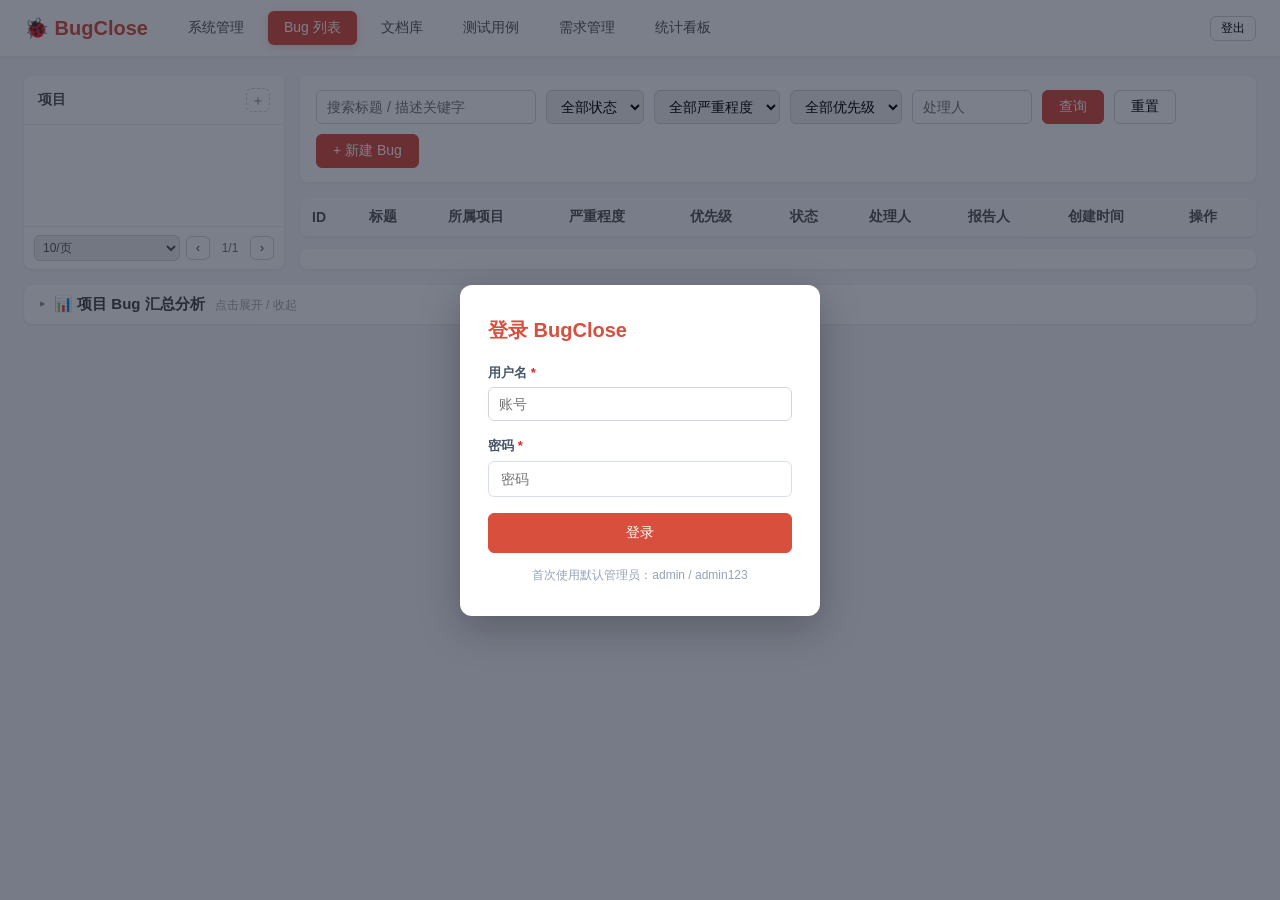
==== commit a68dfd0e: "新增用户管理与项目数据隔离 - 新增 auth 包：账号密码登录 + token(12h)、AuthFilter 拦截 /api/**、   AccessScope 数据隔离助手、全局异常处理、默认管" ====
--- a/src/main/resources/static/index.html
+++ b/src/main/resources/static/index.html
@@ -4,19 +4,43 @@
   <meta charset="UTF-8">
   <meta name="viewport" content="width=device-width, initial-scale=1.0">
   <title>BugClose - Bug 管理系统</title>
-  <link rel="stylesheet" href="css/style.css?v=20260733">
+  <link rel="stylesheet" href="css/style.css?v=20260805">
 </head>
 <body>
   <header class="topbar">
     <h1>🐞 BugClose</h1>
     <nav>
+      <button class="nav-btn" data-view="admin">系统管理</button>
       <button class="nav-btn active" data-view="list">Bug 列表</button>
       <button class="nav-btn" data-view="docs">文档库</button>
       <button class="nav-btn" data-view="cases">测试用例</button>
       <button class="nav-btn" data-view="requirements">需求管理</button>
       <button class="nav-btn" data-view="dashboard">统计看板</button>
     </nav>
+    <div class="topbar-user">
+      <span id="currentUser" class="current-user"></span>
+      <button id="btnLogout" class="btn btn-sm">登出</button>
+    </div>
   </header>
+
+  <!-- 登录遮罩 -->
+  <div id="loginMask" class="modal-mask modal-visible login-mask">
+    <div class="modal modal-sm login-modal">
+      <h2>登录 BugClose</h2>
+      <form id="loginForm">
+        <label>用户名 <span class="required">*</span>
+          <input type="text" id="loginUsername" required maxlength="50" autocomplete="username" placeholder="账号">
+        </label>
+        <label>密码 <span class="required">*</span>
+          <input type="password" id="loginPassword" required maxlength="100" autocomplete="current-password" placeholder="密码">
+        </label>
+        <div class="modal-actions">
+          <button type="submit" class="btn btn-primary">登录</button>
+        </div>
+        <p class="login-hint">首次使用默认管理员：admin / admin123</p>
+      </form>
+    </div>
+  </div>
 
   <!-- Bug 列表视图：左侧项目栏 + 右侧列表，下方项目汇总分析 -->
   <main id="viewList" class="view view-wide">
@@ -816,6 +840,70 @@
     <img id="imgPreviewLarge" class="img-preview-large" alt="图片预览">
   </div>
 
-  <script src="js/app.js?v=20260733"></script>
+  <!-- 系统管理视图 -->
+  <main id="viewAdmin" class="view hidden">
+    <section class="filter-bar">
+      <span class="admin-title">用户管理</span>
+      <span id="adminHint" class="admin-hint"></span>
+      <button id="btnNewUser" class="btn btn-primary">+ 新建用户</button>
+    </section>
+    <table class="bug-table">
+      <thead>
+        <tr>
+          <th>ID</th>
+          <th>用户名</th>
+          <th>显示名</th>
+          <th>角色</th>
+          <th>启用</th>
+          <th>绑定项目</th>
+          <th>创建时间</th>
+          <th>操作</th>
+        </tr>
+      </thead>
+      <tbody id="userTbody"></tbody>
+    </table>
+  </main>
+
+  <!-- 新建/编辑用户弹窗 -->
+  <div id="userMask" class="modal-mask">
+    <div class="modal modal-lg">
+      <h2 id="userModalTitle">新建用户</h2>
+      <form id="userForm">
+        <input type="hidden" id="userId">
+        <div class="form-row">
+          <label>用户名 <span class="required">*</span>
+            <input type="text" id="userUsername" required maxlength="50" placeholder="登录账号">
+          </label>
+          <label>显示名
+            <input type="text" id="userDisplayName" maxlength="50" placeholder="展示用名称，可空">
+          </label>
+        </div>
+        <div class="form-row">
+          <label>密码 <span class="required" id="userPwdRequired">*</span>
+            <input type="password" id="userPassword" maxlength="100" placeholder="至少 4 位；编辑时留空则不变">
+          </label>
+          <label>角色
+            <select id="userRole">
+              <option value="USER" selected>普通用户</option>
+              <option value="ADMIN">管理员</option>
+            </select>
+          </label>
+        </div>
+        <label class="user-enabled-label">
+          <input type="checkbox" id="userEnabled" checked>
+          启用
+        </label>
+        <label>绑定项目（普通用户只能看到勾选项目的数据；管理员忽略此项）
+          <div id="userProjectBind" class="user-project-bind"></div>
+        </label>
+        <div class="modal-actions">
+          <button type="button" id="btnUserCancel" class="btn">取消</button>
+          <button type="submit" class="btn btn-primary">保存</button>
+        </div>
+      </form>
+    </div>
+  </div>
+
+  <script src="js/app.js?v=20260805"></script>
 </body>
 </html>
--- a/src/main/resources/static/css/style.css
+++ b/src/main/resources/static/css/style.css
@@ -649,3 +649,60 @@
   pointer-events: auto;
 }
 .toast.error { background: rgba(200,30,30,.92); }
+
+/* ===== 登录遮罩 ===== */
+.login-mask {
+  background: rgba(15, 23, 42, 0.55);
+  z-index: 2000;
+  display: flex;
+  align-items: center;
+  justify-content: center;
+}
+.login-modal {
+  background: #fff;
+  border-radius: 12px;
+  padding: 32px 28px;
+  box-shadow: 0 12px 40px rgba(0, 0, 0, 0.25);
+  width: 360px;
+  max-width: 92vw;
+}
+.login-modal h2 { font-size: 20px; margin-bottom: 20px; color: #d94f3d; }
+.login-modal label { display: block; margin-bottom: 16px; font-size: 13px; color: #475569; }
+.login-modal input {
+  display: block; width: 100%; margin-top: 6px; padding: 9px 12px;
+  border: 1px solid #d8dee9; border-radius: 6px; font-size: 14px;
+}
+.login-modal input:focus { border-color: #d94f3d; outline: none; }
+.login-modal .modal-actions { margin-top: 8px; }
+.login-modal .modal-actions .btn { width: 100%; padding: 10px; }
+.login-hint { margin-top: 14px; font-size: 12px; color: #94a3b8; text-align: center; }
+
+/* ===== 顶栏用户区 ===== */
+.topbar-user { display: flex; align-items: center; gap: 12px; }
+.topbar-user .current-user { font-size: 13px; color: #475569; }
+
+/* ===== 系统管理 ===== */
+.admin-title { font-weight: 600; font-size: 16px; color: #333; }
+
+/* 用户表格角色标签 */
+.tag.role-admin { background: #7e22ce; color: #fff; }
+.tag.role-user { background: #1a56db; color: #fff; }
+
+/* 用户表单绑定项目区 */
+.user-project-bind {
+  display: flex; flex-wrap: wrap; gap: 10px 18px;
+  margin-top: 8px; padding: 12px;
+  border: 1px solid #e2e8f0; border-radius: 6px; background: #f8fafc;
+}
+.user-project-bind .bind-item {
+  display: inline-flex; align-items: center; gap: 6px;
+  font-size: 13px; color: #333; margin: 0; cursor: pointer;
+}
+.user-project-bind .bind-item input { cursor: pointer; }
+.user-enabled-label {
+  display: inline-flex; align-items: center; gap: 6px;
+  font-size: 13px; color: #333; margin-bottom: 12px; cursor: pointer;
+}
+
+/* 系统管理只读提示 */
+.admin-hint { flex: 1; font-size: 12px; color: #94a3b8; }
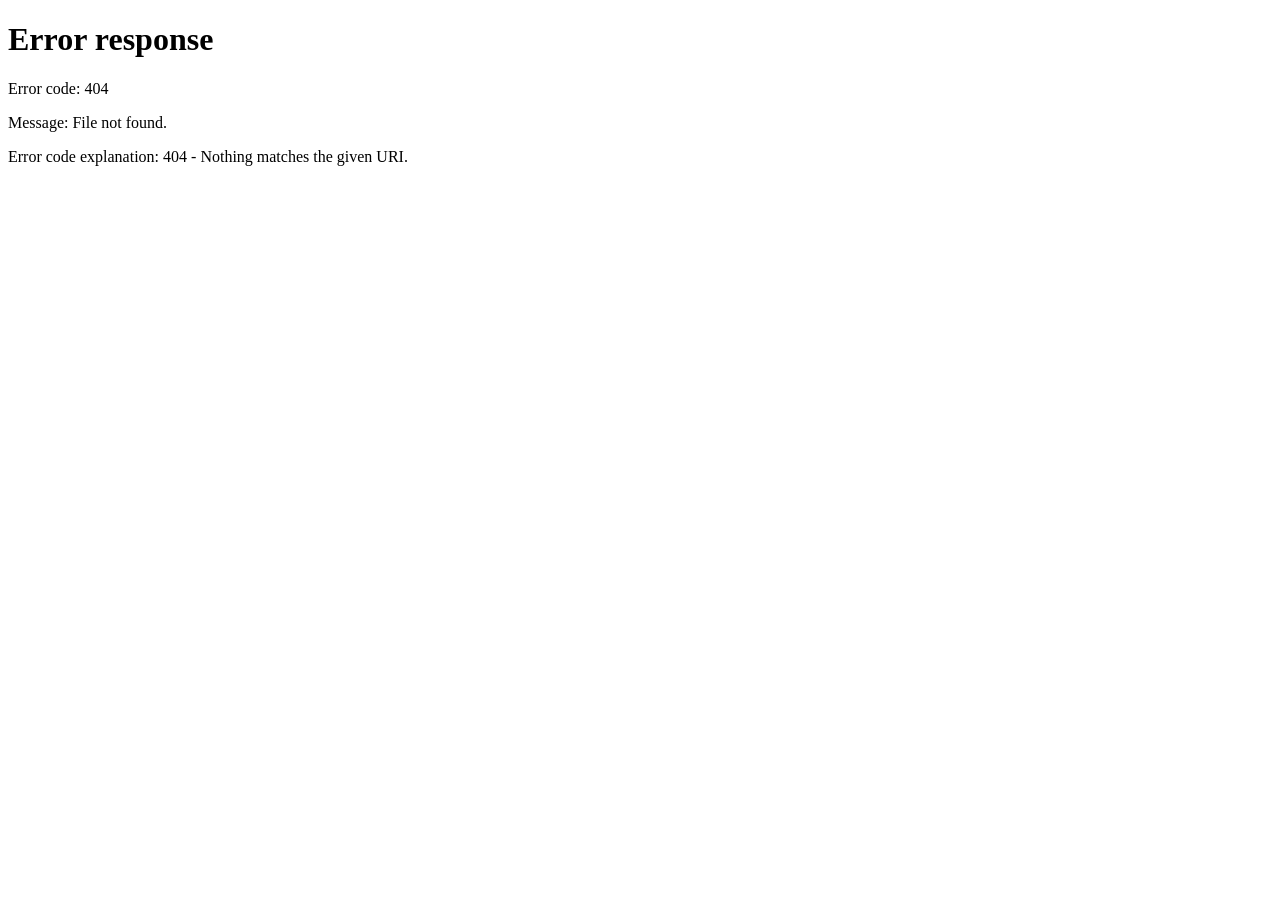
==== commit 6c6a0ad5: "前端改版：系统管理二级模块、左侧导航布局与蓝色主题 - 系统管理拆分为用户/角色/项目管理二级模块，侧栏可展开收起 - 登录默认进入系统管理；非管理员仅可见用户管理（只读） - 导航与按钮水波纹点击动" ====
--- a/src/main/resources/static/index.html
+++ b/src/main/resources/static/index.html
@@ -1,49 +1,43 @@
-<!DOCTYPE html>
+﻿<!DOCTYPE html>
 <html lang="zh-CN">
 <head>
   <meta charset="UTF-8">
   <meta name="viewport" content="width=device-width, initial-scale=1.0">
-  <title>BugClose - Bug 管理系统</title>
-  <link rel="stylesheet" href="css/style.css?v=20260805">
-</head>
+  <title>项目全周期管理</title>
+  <link rel="stylesheet" href="css/style.css?v=20260812-5">
+  <script>
+    if (!localStorage.getItem('bugclose_token') && !location.pathname.endsWith('/login.html')) {
+      const next = encodeURIComponent(location.pathname + location.search + location.hash);
+      location.replace(`/login.html?next=${next}`);
+    }
+  </script></head>
 <body>
-  <header class="topbar">
-    <h1>🐞 BugClose</h1>
+  <div class="app-layout">
+  <aside class="sidebar">
+    <h1>项目全周期管理</h1>
     <nav>
-      <button class="nav-btn" data-view="admin">系统管理</button>
-      <button class="nav-btn active" data-view="list">Bug 列表</button>
+      <div class="nav-group">
+        <button class="nav-btn active" data-view="admin">系统管理</button>
+        <div id="adminSub" class="nav-sub open">
+          <button class="nav-sub-btn active" data-tab="users">用户管理</button>
+          <button class="nav-sub-btn" data-tab="roles">角色管理</button>
+          <button class="nav-sub-btn" data-tab="projects">项目管理</button>
+        </div>
+      </div>
+      <button class="nav-btn" data-view="list">Bug 列表</button>
       <button class="nav-btn" data-view="docs">文档库</button>
       <button class="nav-btn" data-view="cases">测试用例</button>
       <button class="nav-btn" data-view="requirements">需求管理</button>
       <button class="nav-btn" data-view="dashboard">统计看板</button>
     </nav>
-    <div class="topbar-user">
+    <div class="sidebar-user">
       <span id="currentUser" class="current-user"></span>
       <button id="btnLogout" class="btn btn-sm">登出</button>
     </div>
-  </header>
-
-  <!-- 登录遮罩 -->
-  <div id="loginMask" class="modal-mask modal-visible login-mask">
-    <div class="modal modal-sm login-modal">
-      <h2>登录 BugClose</h2>
-      <form id="loginForm">
-        <label>用户名 <span class="required">*</span>
-          <input type="text" id="loginUsername" required maxlength="50" autocomplete="username" placeholder="账号">
-        </label>
-        <label>密码 <span class="required">*</span>
-          <input type="password" id="loginPassword" required maxlength="100" autocomplete="current-password" placeholder="密码">
-        </label>
-        <div class="modal-actions">
-          <button type="submit" class="btn btn-primary">登录</button>
-        </div>
-        <p class="login-hint">首次使用默认管理员：admin / admin123</p>
-      </form>
-    </div>
-  </div>
-
-  <!-- Bug 列表视图：左侧项目栏 + 右侧列表，下方项目汇总分析 -->
-  <main id="viewList" class="view view-wide">
+  </aside>
+  <div class="app-main">
+<!-- Bug 列表视图：左侧项目栏 + 右侧列表，下方项目汇总分析 -->
+  <main id="viewList" class="view view-wide hidden">
     <div class="view-with-sidebar">
     <aside class="proj-sidebar">
       <div class="proj-sidebar-head">
@@ -840,29 +834,81 @@
     <img id="imgPreviewLarge" class="img-preview-large" alt="图片预览">
   </div>
 
-  <!-- 系统管理视图 -->
-  <main id="viewAdmin" class="view hidden">
-    <section class="filter-bar">
-      <span class="admin-title">用户管理</span>
-      <span id="adminHint" class="admin-hint"></span>
-      <button id="btnNewUser" class="btn btn-primary">+ 新建用户</button>
+  <!-- 系统管理视图：二级模块由左侧边栏子菜单切换（用户管理 / 角色管理 / 项目管理），登录后默认展示 -->
+  <main id="viewAdmin" class="view">
+    <!-- 用户管理 -->
+    <section id="adminUsers" class="admin-panel">
+      <div class="filter-bar">
+        <span class="admin-title">用户管理</span>
+        <span id="adminHint" class="admin-hint"></span>
+        <button id="btnNewUser" class="btn btn-primary">+ 新建用户</button>
+      </div>
+      <table class="bug-table">
+        <thead>
+          <tr>
+            <th>ID</th>
+            <th>用户名</th>
+            <th>显示名</th>
+            <th>角色</th>
+            <th>启用</th>
+            <th>绑定项目</th>
+            <th>创建时间</th>
+            <th>操作</th>
+          </tr>
+        </thead>
+        <tbody id="userTbody"></tbody>
+      </table>
     </section>
-    <table class="bug-table">
-      <thead>
-        <tr>
-          <th>ID</th>
-          <th>用户名</th>
-          <th>显示名</th>
-          <th>角色</th>
-          <th>启用</th>
-          <th>绑定项目</th>
-          <th>创建时间</th>
-          <th>操作</th>
-        </tr>
-      </thead>
-      <tbody id="userTbody"></tbody>
-    </table>
+
+    <!-- 角色管理 -->
+    <section id="adminRoles" class="admin-panel hidden">
+      <div class="filter-bar">
+        <span class="admin-title">角色管理</span>
+        <span id="roleHint" class="admin-hint"></span>
+        <button id="btnNewRole" class="btn btn-primary">+ 新建角色</button>
+      </div>
+      <table class="bug-table">
+        <thead>
+          <tr>
+            <th>ID</th>
+            <th>角色编码</th>
+            <th>角色名称</th>
+            <th>描述</th>
+            <th>类型</th>
+            <th>使用人数</th>
+            <th>创建时间</th>
+            <th>操作</th>
+          </tr>
+        </thead>
+        <tbody id="roleTbody"></tbody>
+      </table>
+    </section>
+
+    <!-- 项目管理 -->
+    <section id="adminProjects" class="admin-panel hidden">
+      <div class="filter-bar">
+        <span class="admin-title">项目管理</span>
+        <span id="adminProjHint" class="admin-hint"></span>
+        <button id="btnAdminNewProject" class="btn btn-primary">+ 新建项目</button>
+      </div>
+      <table class="bug-table">
+        <thead>
+          <tr>
+            <th>ID</th>
+            <th>项目名称</th>
+            <th>编号</th>
+            <th>描述</th>
+            <th>Bug 数</th>
+            <th>创建时间</th>
+            <th>操作</th>
+          </tr>
+        </thead>
+        <tbody id="adminProjTbody"></tbody>
+      </table>
+    </section>
   </main>
+  </div>
+  </div>
 
   <!-- 新建/编辑用户弹窗 -->
   <div id="userMask" class="modal-mask">
@@ -883,10 +929,7 @@
             <input type="password" id="userPassword" maxlength="100" placeholder="至少 4 位；编辑时留空则不变">
           </label>
           <label>角色
-            <select id="userRole">
-              <option value="USER" selected>普通用户</option>
-              <option value="ADMIN">管理员</option>
-            </select>
+            <select id="userRole"></select>
           </label>
         </div>
         <label class="user-enabled-label">
@@ -904,6 +947,37 @@
     </div>
   </div>
 
-  <script src="js/app.js?v=20260805"></script>
+  <!-- 新建/编辑角色弹窗 -->
+  <div id="roleMask" class="modal-mask">
+    <div class="modal">
+      <h2 id="roleModalTitle">新建角色</h2>
+      <form id="roleForm">
+        <input type="hidden" id="roleId">
+        <div class="form-row">
+          <label>角色编码 <span class="required">*</span>
+            <input type="text" id="roleCode" required maxlength="20" placeholder="大写字母/数字/下划线，如：TESTER">
+          </label>
+          <label>角色名称 <span class="required">*</span>
+            <input type="text" id="roleName" required maxlength="50" placeholder="如：测试人员">
+          </label>
+        </div>
+        <label>角色描述
+          <textarea id="roleDesc" rows="3" maxlength="200" placeholder="角色的职责说明（可选）"></textarea>
+        </label>
+        <div class="modal-actions">
+          <button type="button" id="btnRoleCancel" class="btn">取消</button>
+          <button type="submit" class="btn btn-primary">保存</button>
+        </div>
+      </form>
+    </div>
+  </div>
+
+  <script src="js/app.js?v=20260812-admin6"></script>
 </body>
 </html>
+
+
+
+
+
+
--- a/src/main/resources/static/css/style.css
+++ b/src/main/resources/static/css/style.css
@@ -8,33 +8,56 @@
 }
 .hidden { display: none !important; }
 
-/* ===== 顶栏 ===== */
-.topbar {
-  display: flex;
-  align-items: center;
-  gap: 24px;
-  padding: 0 24px;
-  height: 56px;
-  background: #fff;
-  box-shadow: 0 1px 4px rgba(0,0,0,.08);
-  position: sticky;
-  top: 0;
-  z-index: 10;
-}
-.topbar h1 { font-size: 20px; color: #d94f3d; }
-.topbar nav { display: flex; gap: 8px; flex: 1; }
+/* ===== 左侧边栏布局 ===== */
+.app-layout { display: flex; min-height: 100vh; }
+.sidebar {
+  width: 210px; flex-shrink: 0;
+  display: flex; flex-direction: column;
+  padding: 18px 12px 14px;
+  background: #fff;
+  border-right: 1px solid #e2e8f0;
+  box-shadow: 2px 0 8px rgba(0, 0, 0, 0.04);
+  position: sticky; top: 0; height: 100vh;
+  overflow-y: auto;
+}
+.sidebar h1 {
+  font-size: 18px; color: #2563eb;
+  padding: 0 8px 14px; margin-bottom: 12px;
+  border-bottom: 1px solid #eef2f7;
+  white-space: nowrap;
+}
+.sidebar nav { display: flex; flex-direction: column; gap: 6px; flex: 1; }
+.app-main { flex: 1; min-width: 0; }
 .nav-btn {
-  border: none;
-  background: transparent;
-  padding: 8px 16px;
-  font-size: 14px;
-  cursor: pointer;
-  border-radius: 6px;
-  color: #555;
-  transition: background .25s ease, color .25s ease, box-shadow .25s ease;
-}
-.nav-btn:hover { background: #f0f2f5; }
-.nav-btn.active { background: #d94f3d; color: #fff; box-shadow: 0 2px 8px rgba(217,79,61,.25); }
+  position: relative; overflow: hidden;
+  width: 100%; text-align: left;
+  border: 1px solid #bfdbfe;
+  background: #dbeafe;
+  padding: 9px 14px;
+  font-size: 14px;
+  cursor: pointer;
+  border-radius: 6px;
+  color: #1e40af;
+  transition: background .18s, color .18s, transform .12s, box-shadow .18s;
+}
+.nav-btn:hover { background: #bfdbfe; color: #1e3a8a; }
+.nav-btn:active { transform: scale(0.94); }
+.nav-btn.active {
+  background: #2563eb; color: #fff; border-color: #2563eb; font-weight: 600;
+  box-shadow: 0 3px 10px rgba(37, 99, 235, 0.35);
+}
+.nav-btn.active:hover { background: #1d4ed8; color: #fff; }
+
+/* 导航/二级 tab 点击水波纹 */
+.tab-ripple {
+  position: absolute; border-radius: 50%; pointer-events: none;
+  background: rgba(255, 255, 255, 0.55);
+  transform: scale(0);
+  animation: admin-ripple 0.6s ease-out forwards;
+}
+@keyframes admin-ripple {
+  to { transform: scale(2.4); opacity: 0; }
+}
 
 /* ===== 按钮 ===== */
 .btn {
@@ -46,10 +69,10 @@
   font-size: 14px;
   transition: all .15s;
 }
-.btn:hover { border-color: #d94f3d; color: #d94f3d; }
+.btn:hover { border-color: #2563eb; color: #2563eb; }
 .btn-primary {
-  background: #d94f3d;
-  border-color: #d94f3d;
+  background: #2563eb;
+  border-color: #2563eb;
   color: #fff;
 }
 .btn-primary:hover { background: #c2402f; color: #fff; }
@@ -93,7 +116,7 @@
   font-size: 14px;
   outline: none;
 }
-.filter-bar input:focus, .filter-bar select:focus { border-color: #d94f3d; }
+.filter-bar input:focus, .filter-bar select:focus { border-color: #2563eb; }
 #fKeyword { width: 220px; }
 #fAssignee { width: 120px; }
 
@@ -152,8 +175,8 @@
   color: #444;
   transition: all .15s;
 }
-.pager-btn:hover:not(:disabled) { border-color: #d94f3d; color: #d94f3d; }
-.pager-btn.active { background: #d94f3d; border-color: #d94f3d; color: #fff; }
+.pager-btn:hover:not(:disabled) { border-color: #2563eb; color: #2563eb; }
+.pager-btn.active { background: #2563eb; border-color: #2563eb; color: #fff; }
 .pager-btn:disabled { color: #bbb; cursor: not-allowed; background: #f7f8fa; }
 .pager-ellipsis { color: #999; padding: 0 2px; }
 
@@ -245,7 +268,7 @@
   border-top: 1px dashed #e0e3e8;
   font-weight: 600;
   font-size: 13px;
-  color: #d94f3d;
+  color: #2563eb;
 }
 
 /* ===== 左侧项目栏 ===== */
@@ -279,7 +302,7 @@
   cursor: pointer;
   transition: all .15s;
 }
-.proj-add-btn:hover { border-color: #d94f3d; color: #d94f3d; }
+.proj-add-btn:hover { border-color: #2563eb; color: #2563eb; }
 .proj-list { list-style: none; padding: 8px; overflow-y: auto; flex: 1; }
 .proj-item {
   display: flex;
@@ -292,7 +315,7 @@
   transition: background .15s;
 }
 .proj-item:hover { background: #f5f6f8; }
-.proj-item.active { background: #fdeeec; color: #d94f3d; font-weight: 600; }
+.proj-item.active { background: #dbeafe; color: #2563eb; font-weight: 600; }
 .proj-item-name {
   flex: 1;
   min-width: 0;
@@ -325,7 +348,7 @@
   line-height: 1;
   cursor: pointer;
 }
-.proj-item-ops button:hover { background: #fff; color: #d94f3d; }
+.proj-item-ops button:hover { background: #fff; color: #2563eb; }
 .proj-list-empty { padding: 14px 10px; color: #aaa; font-size: 13px; text-align: center; list-style: none; }
 
 /* 侧栏分页（固定贴底，与右侧分页栏底部对齐） */
@@ -358,7 +381,7 @@
   line-height: 1;
   transition: all .15s;
 }
-.proj-pager button:hover:not(:disabled) { border-color: #d94f3d; color: #d94f3d; }
+.proj-pager button:hover:not(:disabled) { border-color: #2563eb; color: #2563eb; }
 .proj-pager button:disabled { color: #ccc; cursor: not-allowed; }
 #projPageInfo { font-size: 12px; color: #777; min-width: 28px; text-align: center; }
 
@@ -422,7 +445,7 @@
   font-family: inherit;
   outline: none;
 }
-.modal input:focus, .modal textarea:focus, .modal select:focus { border-color: #d94f3d; }
+.modal input:focus, .modal textarea:focus, .modal select:focus { border-color: #2563eb; }
 .form-row { display: flex; gap: 14px; }
 .form-row label { flex: 1; }
 .form-row .detail-field { flex: 1; }
@@ -456,7 +479,7 @@
   transition: all .15s;
   user-select: none;
 }
-.image-add-box:hover { border-color: #d94f3d; color: #d94f3d; }
+.image-add-box:hover { border-color: #2563eb; color: #2563eb; }
 .image-add-icon { font-size: 26px; line-height: 1; font-weight: 300; }
 .image-add-text { font-size: 12px; margin-top: 4px; font-weight: 400; }
 .image-item {
@@ -574,7 +597,7 @@
 .bar-track { flex: 1; background: #f0f2f5; border-radius: 4px; height: 20px; overflow: hidden; }
 .bar-fill {
   height: 100%;
-  background: linear-gradient(90deg, #e8705f, #d94f3d);
+  background: linear-gradient(90deg, #60a5fa, #2563eb);
   border-radius: 4px;
   transition: width .4s;
   min-width: 2px;
@@ -666,27 +689,85 @@
   width: 360px;
   max-width: 92vw;
 }
-.login-modal h2 { font-size: 20px; margin-bottom: 20px; color: #d94f3d; }
+.login-modal h2 { font-size: 20px; margin-bottom: 20px; color: #2563eb; }
 .login-modal label { display: block; margin-bottom: 16px; font-size: 13px; color: #475569; }
 .login-modal input {
   display: block; width: 100%; margin-top: 6px; padding: 9px 12px;
   border: 1px solid #d8dee9; border-radius: 6px; font-size: 14px;
 }
-.login-modal input:focus { border-color: #d94f3d; outline: none; }
+.login-modal input:focus { border-color: #2563eb; outline: none; }
 .login-modal .modal-actions { margin-top: 8px; }
 .login-modal .modal-actions .btn { width: 100%; padding: 10px; }
 .login-hint { margin-top: 14px; font-size: 12px; color: #94a3b8; text-align: center; }
 
-/* ===== 顶栏用户区 ===== */
-.topbar-user { display: flex; align-items: center; gap: 12px; }
-.topbar-user .current-user { font-size: 13px; color: #475569; }
+/* ===== 侧栏用户区 ===== */
+.sidebar-user {
+  display: flex; flex-direction: column; gap: 10px;
+  padding: 12px 8px 2px; margin-top: 10px;
+  border-top: 1px solid #eef2f7;
+}
+.sidebar-user .current-user {
+  font-size: 13px; color: #475569;
+  overflow: hidden; text-overflow: ellipsis; white-space: nowrap;
+}
+.sidebar-user .btn { width: 100%; }
 
 /* ===== 系统管理 ===== */
+/* 侧栏二级菜单（系统管理 → 用户/角色/项目管理） */
+.nav-group { display: flex; flex-direction: column; gap: 4px; }
+.nav-btn[data-view="admin"] { padding-right: 30px; }
+.nav-btn[data-view="admin"]::after {
+  content: '▾';
+  position: absolute; right: 12px; top: 50%;
+  transform: translateY(-50%);
+  font-size: 11px; opacity: .75;
+  transition: transform .2s;
+}
+.nav-btn.expanded::after { transform: translateY(-50%) rotate(180deg); }
+.nav-sub {
+  display: none;
+  flex-direction: column; gap: 4px;
+  margin: 2px 0 4px;
+  padding-left: 14px;
+  border-left: 2px solid #bfdbfe;
+}
+.nav-sub.open { display: flex; }
+.nav-sub-btn {
+  position: relative; overflow: hidden;
+  width: 100%; text-align: left;
+  border: 1px solid transparent;
+  background: transparent;
+  padding: 8px 12px;
+  font-size: 13px;
+  cursor: pointer;
+  border-radius: 6px;
+  color: #475569;
+  transition: background .18s, color .18s, transform .12s;
+}
+.nav-sub-btn:hover { background: #dbeafe; color: #1e3a8a; }
+.nav-sub-btn:active { transform: scale(0.96); }
+.nav-sub-btn.active { background: #2563eb; color: #fff; font-weight: 600; }
+.nav-sub-btn.active:hover { background: #1d4ed8; color: #fff; }
+
+.admin-panel .filter-bar { display: flex; align-items: center; gap: 12px; margin-bottom: 12px; }
+
 .admin-title { font-weight: 600; font-size: 16px; color: #333; }
 
 /* 用户表格角色标签 */
 .tag.role-admin { background: #7e22ce; color: #fff; }
 .tag.role-user { background: #1a56db; color: #fff; }
+
+/* 角色表格标签 */
+.tag.role-builtin { background: #f59e0b; color: #fff; }
+.tag.role-custom { background: #0e7490; color: #fff; }
+
+/* 表格中的角色编码 / 项目编号 */
+.role-code {
+  font-family: Consolas, Menlo, monospace;
+  font-size: 12px; color: #334155;
+  background: #f1f5f9; border: 1px solid #e2e8f0;
+  border-radius: 4px; padding: 1px 6px;
+}
 
 /* 用户表单绑定项目区 */
 .user-project-bind {
